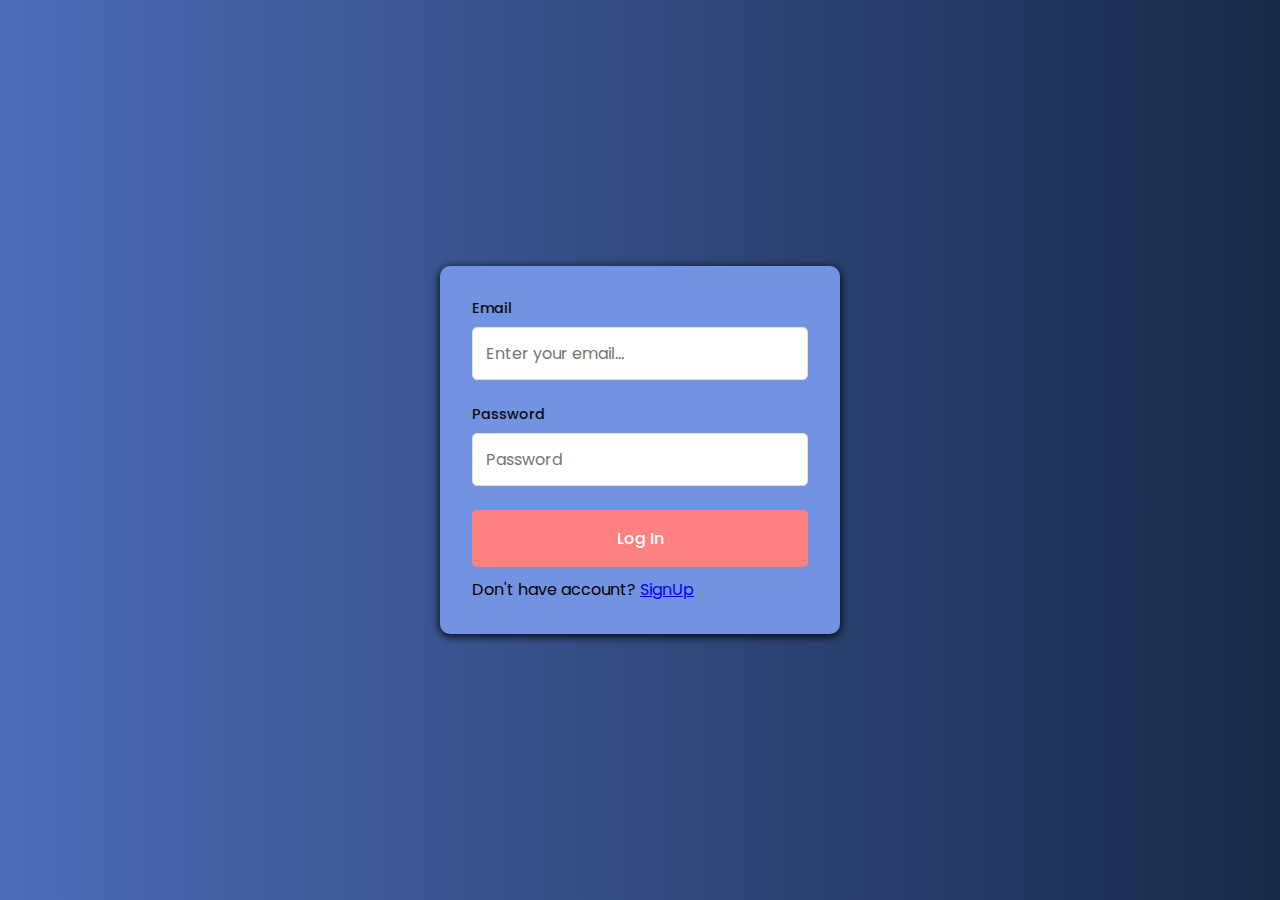
==== login/LogIn.html @ fc12cb82 "changes in background colors" ====
<!DOCTYPE html>
<html lang="en">
  <head>
    <meta charset="UTF-8" />
    <meta name="viewport" content="width=device-width, initial-scale=1.0" />
    <title>LogIn - Product Hunt</title>
    <link href="https://fonts.googleapis.com/css2?family=Poppins:wght@400;500;600&display=swap" rel="stylesheet">
    <link rel="stylesheet" href="login.css">
  </head>
  <body>
      <form class="login">
        <div class="email">
          <label for="email"> Email </label>
          <input 
          id="email"
          type="email"
          placeholder="Enter your email..."
          required/>
        </div>
        <div class="password">
          <label for="password"> Password </label>
          <input 
          id="password"
          type="password"
          pattern="/^((?=\S*?[A-Z])(?=\S*?[a-z])(?=\S*?[0-9])(?=\S*?(?:\W|_)).{8,})$/g"
          placeholder="Password"
          required/>
        </div>
        <button type="submit">Log In</button>
        <p style="margin-top: 10px;">Don't have account? <a href="../signup/signUp.html">SignUp</a></p>
      </form>
      
  </body>
</html>
---- login/login.css ----
* {
    margin: 0;
    padding: 0;
    box-sizing: border-box;
    font-family: 'Poppins', sans-serif;
}

body {
    background: linear-gradient(90deg, #4b6cb7 0%, #182848 100%);
    display: flex;
    justify-content: center;
    align-items: center;
    min-height: 100vh;
}

.login{
    background-color: rgb(113, 147, 226);
    padding: 2rem;
    border-radius: 10px;
    box-shadow: 0 2px 10px rgba(0, 2, 3, 2);
    width: 100%;
    max-width: 400px;
}

 .email, .password {
    margin-bottom: 1.5rem;
}

label {
    display: block;
    margin-bottom: 0.5rem;
    color: #0d0c0c;
    font-size: 0.9rem;
    font-weight: 500;
}

input {
    width: 100%;
    padding: 0.8rem;
    border: 1px solid #ddd;
    border-radius: 5px;
    font-size: 1rem;
    transition: border-color 0.3s ease;
}

input:focus {
    outline: none;
    border-color: #f6bcbc;
    box-shadow: 0 0 0 2px rgba(255, 107, 107, 0.1);
}

button {
    width: 100%;
    padding: 1rem;
    background-color: #ff8181;
    color: white;
    border: none;
    border-radius: 5px;
    font-size: 1rem;
    font-weight: 500;
    cursor: pointer;
    transition: background-color 0.3s ease;
}

button:hover {
    background-color: #ff5252;
}

/* Add some responsive styles */
@media (max-width: 480px) {
    .login {
        margin: 1rem;
        padding: 1.5rem;
    }
}
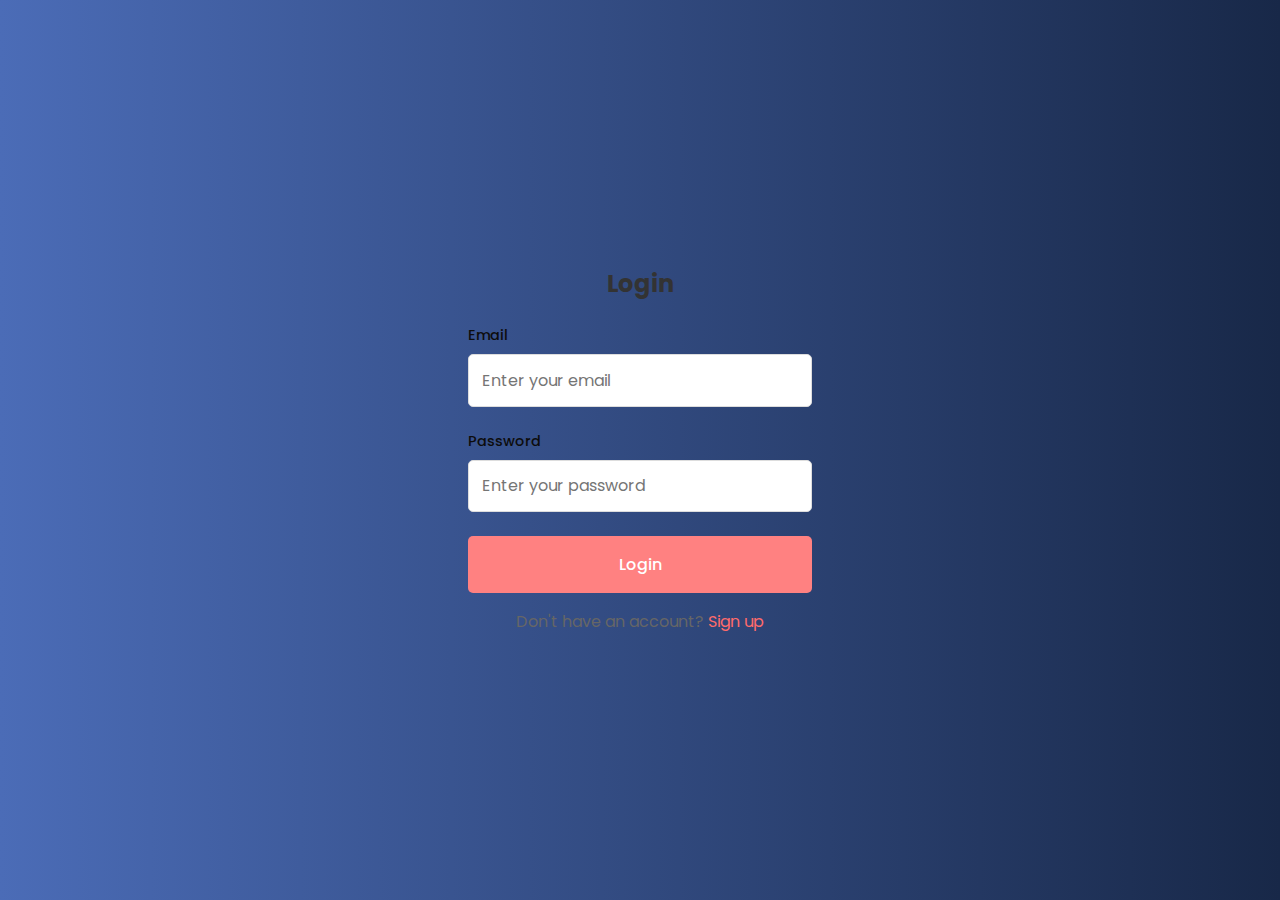
==== commit 4b94342f: "add local storage in login and signup page" ====
--- a/login/LogIn.html
+++ b/login/LogIn.html
@@ -3,32 +3,37 @@
   <head>
     <meta charset="UTF-8" />
     <meta name="viewport" content="width=device-width, initial-scale=1.0" />
-    <title>LogIn - Product Hunt</title>
+    <title>Login - Product Hunt</title>
     <link href="https://fonts.googleapis.com/css2?family=Poppins:wght@400;500;600&display=swap" rel="stylesheet">
     <link rel="stylesheet" href="login.css">
   </head>
   <body>
-      <form class="login">
-        <div class="email">
-          <label for="email"> Email </label>
-          <input 
+    <form class="Login" id="loginForm">
+      <h2 style="margin-bottom: 1.5rem; text-align: center; color: #333;">Login</h2>
+
+      <div class="email">
+        <label for="email">Email</label>
+        <input 
           id="email"
           type="email"
-          placeholder="Enter your email..."
+          placeholder="Enter your email"
           required/>
-        </div>
-        <div class="password">
-          <label for="password"> Password </label>
-          <input 
+      </div>
+      <div class="password">
+        <label for="password">Password</label>
+        <input 
           id="password"
           type="password"
-          pattern="/^((?=\S*?[A-Z])(?=\S*?[a-z])(?=\S*?[0-9])(?=\S*?(?:\W|_)).{8,})$/g"
-          placeholder="Password"
+          placeholder="Enter your password"
           required/>
-        </div>
-        <button type="submit">Log In</button>
-        <p style="margin-top: 10px;">Don't have account? <a href="../signup/signUp.html">SignUp</a></p>
-      </form>
+      </div>
+
+      <button type="submit">Login</button>
       
+      <p style="text-align: center; margin-top: 1rem; color: #666;">
+        Don't have an account? <a href="../signup/signUp.html" style="color: #ff6b6b; text-decoration: none;">Sign up</a>
+      </p>
+    </form>
+    <script src="login.js"></script>
   </body>
 </html>
